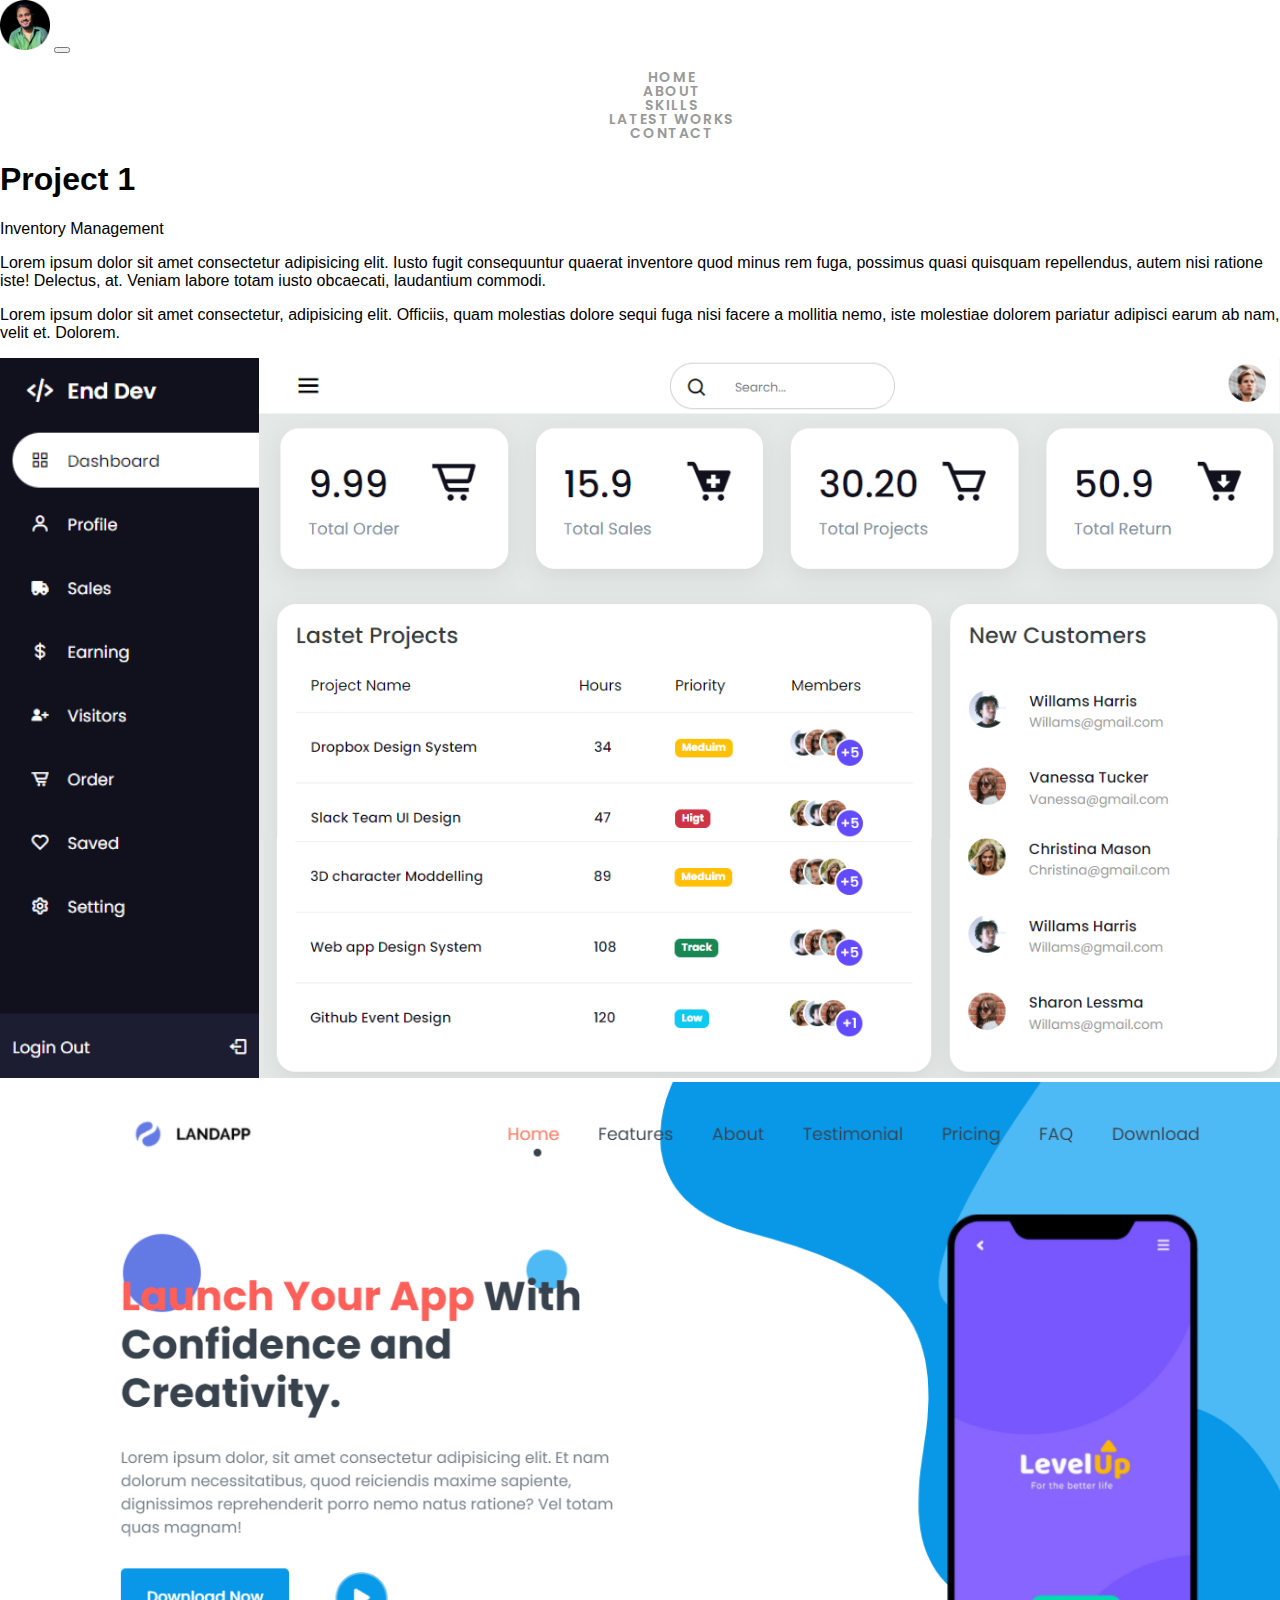
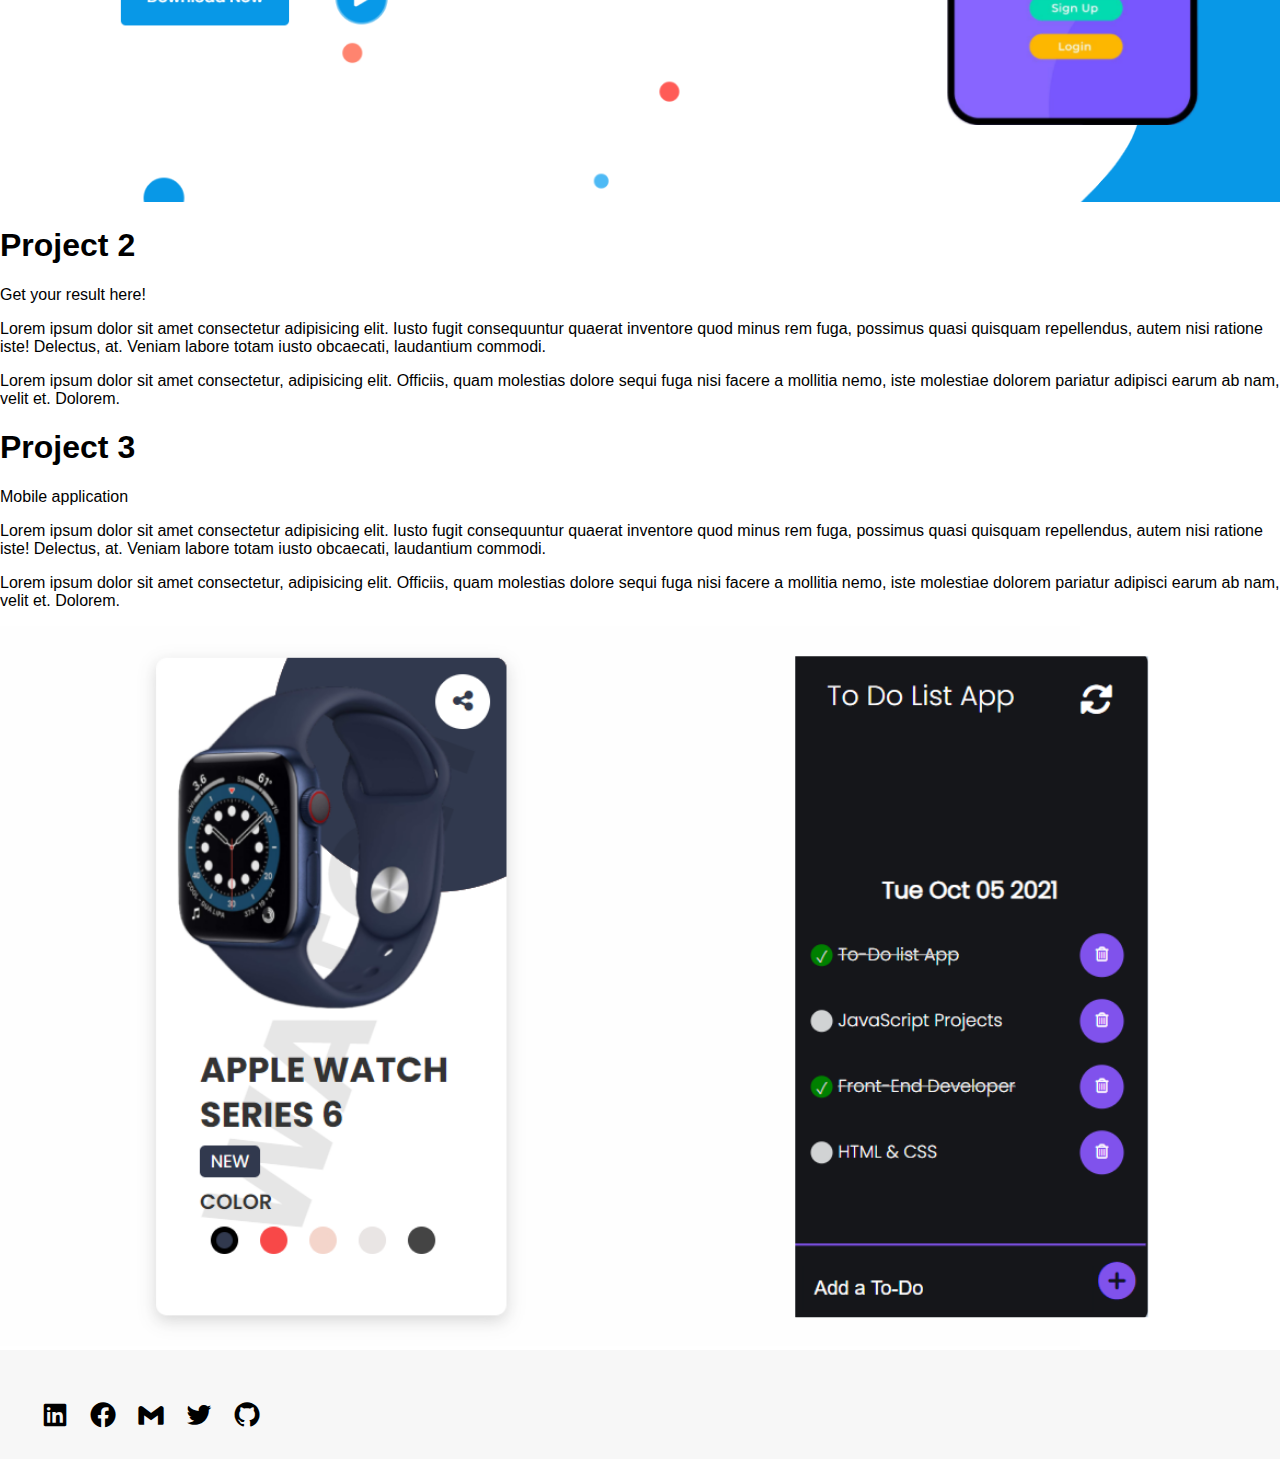
==== latest-works.html @ f3475a09 "done" ====
<!DOCTYPE html>
<html lang="en">
  <head>
    <meta charset="UTF-8" />
    <meta http-equiv="X-UA-Compatible" content="IE=edge" />
    <meta name="viewport" content="width=device-width, initial-scale=1.0" />
    <title>Arif Adnan</title>
    <!-- favicon -->
    <link rel="icon" type="image/x-icon" href="./img/logo.png" />
    <!-- Google Fonts -->
    <link
      href="https://fonts.googleapis.com/css2?family=Poppins:ital,wght@0,300;0,400;0,500;0,600;0,700;0,800;1,300;1,400;1,500;1,600;1,700&display=swap"
      rel="stylesheet"
    />
    <link
      href="https://fonts.googleapis.com/css2?family=Quicksand:wght@300&display=swap"
      rel="stylesheet"
    />
    <!-- Bootstrap CSS File -->
    <link
      href="https://cdn.jsdelivr.net/npm/bootstrap@5.1.3/dist/css/bootstrap.min.css"
      rel="stylesheet"
      integrity="sha384-1BmE4kWBq78iYhFldvKuhfTAU6auU8tT94WrHftjDbrCEXSU1oBoqyl2QvZ6jIW3"
      crossorigin="anonymous"
    />
    <!-- Box Icon -->
    <link
      href="https://unpkg.com/boxicons@2.1.1/css/boxicons.min.css"
      rel="stylesheet"
    />
    <!-- CSS Style -->
    <link rel="stylesheet" href="css/style.css" />
  </head>
  <body>
    <!-- main start -->
    <div class="main-wrapper">
      <!-- header start -->
      <div class="header">
        <!-- navbar start -->
        <nav class="navbar navbar-expand-lg bg-body-tertiary">
          <div class="container">
            <a class="navbar-brand" href="index.html">
              <img src="./img/logo.png" width="50" alt="" />
            </a>
            <button
              class="navbar-toggler"
              type="button"
              data-bs-toggle="collapse"
              data-bs-target="#navbarSupportedContent"
              aria-controls="navbarSupportedContent"
              aria-expanded="false"
              aria-label="Toggle navigation"
            >
              <span class="navbar-toggler-icon"></span>
            </button>
            <div class="collapse navbar-collapse" id="navbarSupportedContent">
              <ul class="navbar-nav ms-auto mt-2 mt-lg-0">
                <li class="nav-item">
                  <a class="nav-link" href="index.html">Home</a>
                </li>
                <li class="nav-item">
                  <a class="nav-link" href="about.html">About</a>
                </li>
                <li class="nav-item">
                  <a class="nav-link" href="skills.html">Skills</a>
                </li>
                <li class="nav-item">
                  <a class="nav-link" href="latest-works.html">Latest Works</a>
                </li>
                <li class="nav-item">
                  <a class="nav-link" href="contact.html">Contact</a>
                </li>
              </ul>
            </div>
          </div>
        </nav>
        <!-- navbar end -->
      </div>

      <!-- header end -->

      <!-- portfolio start -->
      <div class="portfolio-section">
        <!-- new website -->
        <div class="container">
          <div class="row pt-lg-5 pb-lg-5 px-5">
            <div class="col-lg-6">
              <h1 class="port-title">Project 1</h1>
              <p class="port-job">Inventory Management</p>
              <p class="port-desc">
                Lorem ipsum dolor sit amet consectetur adipisicing elit. Iusto
                fugit consequuntur quaerat inventore quod minus rem fuga,
                possimus quasi quisquam repellendus, autem nisi ratione iste!
                Delectus, at. Veniam labore totam iusto obcaecati, laudantium
                commodi.
              </p>
              <p class="port-desc">
                Lorem ipsum dolor sit amet consectetur, adipisicing elit.
                Officiis, quam molestias dolore sequi fuga nisi facere a
                mollitia nemo, iste molestiae dolorem pariatur adipisci earum ab
                nam, velit et. Dolorem.
              </p>
            </div>
            <div class="col-lg-6">
              <img src="img/latest-works/1.png" alt="" />
            </div>
          </div>
          <div class="row pt-lg-5 pb-lg-5 px-5">
            <div class="col-lg-6">
              <img src="img/latest-works/2.png" alt="" />
            </div>
            <div class="col-lg-6">
              <h1 class="port-title">Project 2</h1>
              <p class="port-job">Get your result here!</p>
              <p class="port-desc">
                Lorem ipsum dolor sit amet consectetur adipisicing elit. Iusto
                fugit consequuntur quaerat inventore quod minus rem fuga,
                possimus quasi quisquam repellendus, autem nisi ratione iste!
                Delectus, at. Veniam labore totam iusto obcaecati, laudantium
                commodi.
              </p>
              <p class="port-desc">
                Lorem ipsum dolor sit amet consectetur, adipisicing elit.
                Officiis, quam molestias dolore sequi fuga nisi facere a
                mollitia nemo, iste molestiae dolorem pariatur adipisci earum ab
                nam, velit et. Dolorem.
              </p>
            </div>
          </div>
          <div class="row pt-lg-5 pb-lg-5 px-5">
            <div class="col-lg-6">
              <h1 class="port-title">Project 3</h1>
              <p class="port-job">Mobile application</p>
              <p class="port-desc">
                Lorem ipsum dolor sit amet consectetur adipisicing elit. Iusto
                fugit consequuntur quaerat inventore quod minus rem fuga,
                possimus quasi quisquam repellendus, autem nisi ratione iste!
                Delectus, at. Veniam labore totam iusto obcaecati, laudantium
                commodi.
              </p>
              <p class="port-desc">
                Lorem ipsum dolor sit amet consectetur, adipisicing elit.
                Officiis, quam molestias dolore sequi fuga nisi facere a
                mollitia nemo, iste molestiae dolorem pariatur adipisci earum ab
                nam, velit et. Dolorem.
              </p>
            </div>
            <div class="col-lg-6">
              <img src="img/latest-works/3.png" alt="" />
            </div>
          </div>
        </div>
      </div>
      <!-- portfolio end -->
    </div>
    <!-- main end -->

    <!-- footer start -->
    <div class="footer">
      <div class="container">
        <div class="social-media text-center">
          <ul class="footer-list">
            <li>
              <a href="https://www.linkedin.com/" target="_blank"
                ><i class="bx bxl-linkedin-square"></i
              ></a>
            </li>
            <li>
              <a
                href="https://www.facebook.com/arifulislamrasel.arif"
                target="_blank"
                ><i class="bx bxl-facebook-circle"></i
              ></a>
            </li>
            <li>
              <a
                href="https://www.google.com/intl/bn/gmail/about/"
                target="_blank"
                ><i class="bx bxl-gmail"></i
              ></a>
            </li>
            <li>
              <a href="https://twitter.com/?lang=en" target="_blank"
                ><i class="bx bxl-twitter"></i
              ></a>
            </li>
            <li>
              <a href="https://github.com/arif-adnan" target="_blank"
                ><i class="bx bxl-github"></i
              ></a>
            </li>
          </ul>
        </div>
      </div>
    </div>
    <!-- footer end -->

    <!-- Bootstrap JS File -->
    <script
      src="https://cdn.jsdelivr.net/npm/bootstrap@5.1.3/dist/js/bootstrap.bundle.min.js"
      integrity="sha384-ka7Sk0Gln4gmtz2MlQnikT1wXgYsOg+OMhuP+IlRH9sENBO0LRn5q+8nbTov4+1p"
      crossorigin="anonymous"
    ></script>
  </body>
</html>
---- css/style.css ----
/* general css */
body {
  margin: 0 auto;
  padding: 0;
  box-sizing: border-box;
  font-family: "Open Sans", sans-serif;
  background: #fff;
  color: #000;
  overflow-x: hidden;
}

ul {
  list-style: none;
}

img {
  max-width: 100%;
}

/* links */
a {
  text-decoration: none !important;
  color: #999;
  transition: all 0.5s ease-in-out;
}

a:hover {
  color: #0dcaf0 !important;
}

/* navbar */

.navbar {
  position: relative;
}

.navbar-collapse {
  text-align: center;
}

.navbar-light .navbar-toggler:focus {
  color: #000;
  box-shadow: 0 0 0 2px;
}

.navbar ul li {
  position: relative;
  margin-left: 2.5rem;
  margin-right: 1rem;
}

.navbar ul li a {
  position: relative;
  display: block;
  font-family: "Poppins", sans-serif;
  font-size: 14px;
  font-weight: 600;
  line-height: 14px;
  letter-spacing: 1.6px;
  text-transform: uppercase;
  color: #999;
}

/* profile content */

section {
  padding: 86px 0;
  /* overflow: hidden; */
}

.section-title {
  padding-bottom: 30px;
}

.section-title h2 {
  font-size: 32px;
  font-weight: bolder;
  margin-bottom: 20px;
  padding-bottom: 20px;
  position: relative;
  color: #173b6c;
}

.section-title p {
  margin-bottom: 0;
}
.section-img {
  border-radius: 50%;
  width: 600px;
}
#home {
  padding-left: 200px;
  /* padding-right: 30px; */
  background-color: lightgray;
}

.name-highlight {
  color: blue;
}

.link-button {
  text-decoration: none;
  background-color: #173b6c;
  padding: 10px 20px;
  border-radius: 5px;
  color: white;
  font-weight: 700;
}

/* About */

#about {
  padding-bottom: 23px;
  background-color: lightgray;
}
.about .content h3 {
  font-weight: 700;
  font-size: 26px;
  color: #173b6c;
}
.about .content ul {
  list-style: none;
  padding: 0;
}
.about .content ul li {
  margin-bottom: 20px;
  display: flex;
  align-items: center;
}
.about .content ul strong {
  margin-right: 10px;
}
.about .content ul i {
  font-size: 16px;
  margin-right: 15px;
  color: #149ddd;
  line-height: 0;
}
.about .content p:last-child {
  margin-bottom: 0;
}

/* skills */
.skills {
  padding-left: 140px;
  background-color: lightgray;
}
.progress {
  height: 10px;
  background: white;
  border: none;
  margin-bottom: 40px;
  overflow: hidden;
  position: relative;
}

.progress-title {
  width: 80%;
  height: auto;
}
.progress-title h3 {
  font-size: 18px;
  font-weight: 500;
  color: black;
  margin: 0 0 10px;
}

.progress .progress-bar {
  animation: animate-positive 2s;
}

@-webkit-keyframes animate-positive {
  0% {
    width: 0;
  }
}
@keyframes animate-positive {
  0% {
    width: 0;
  }
}

/* Contact */
#contact {
  background-color: lightgray;
  justify-content: center;
}
#contact h2 {
  font-weight: 700;
  font-size: 26px;
  color: #173b6c;
  text-align: center;
}
.input-style {
  height: 52px;
  width: 920px;
  background-color: black;
  color: white;
}
.input-style-2 {
  height: 105px;
  width: 920px;
  background-color: black;
  color: white;
  padding-bottom: 62px;
}

.btn-style {
  margin-top: 40px;
  margin-left: 308px;
  padding: 8px 40px;
  background-color: #173b6c;
  color: white;
  border: none;
  border-radius: 5px;
}

/* contact responsiveness */
@media (max-width: 1199px) {
  #contact {
    position: static;
    width: auto;
    padding: 20px;
  }
}
@media (max-width: 991px) {
  #contact {
    position: static;
    width: auto;
    padding: 20px;
  }
  #contact .btn-style {
    position: relative;
    margin-left: -4px;
  }
}

/* footer */
.footer {
  position: relative;
  padding-top: 50px;
  background: #f7f7f7;
}

.footer .social-media .footer-list {
  position: relative;
  margin: 0 0 20px 0;
  display: inline-block;
}

.footer .social-media .footer-list li {
  float: left;
  margin-right: 10px;
}

.footer .social-media .footer-list li a {
  position: relative;
  font-size: 30px;
  font-weight: 500;
  letter-spacing: 0.5rem;
  color: #000;
}
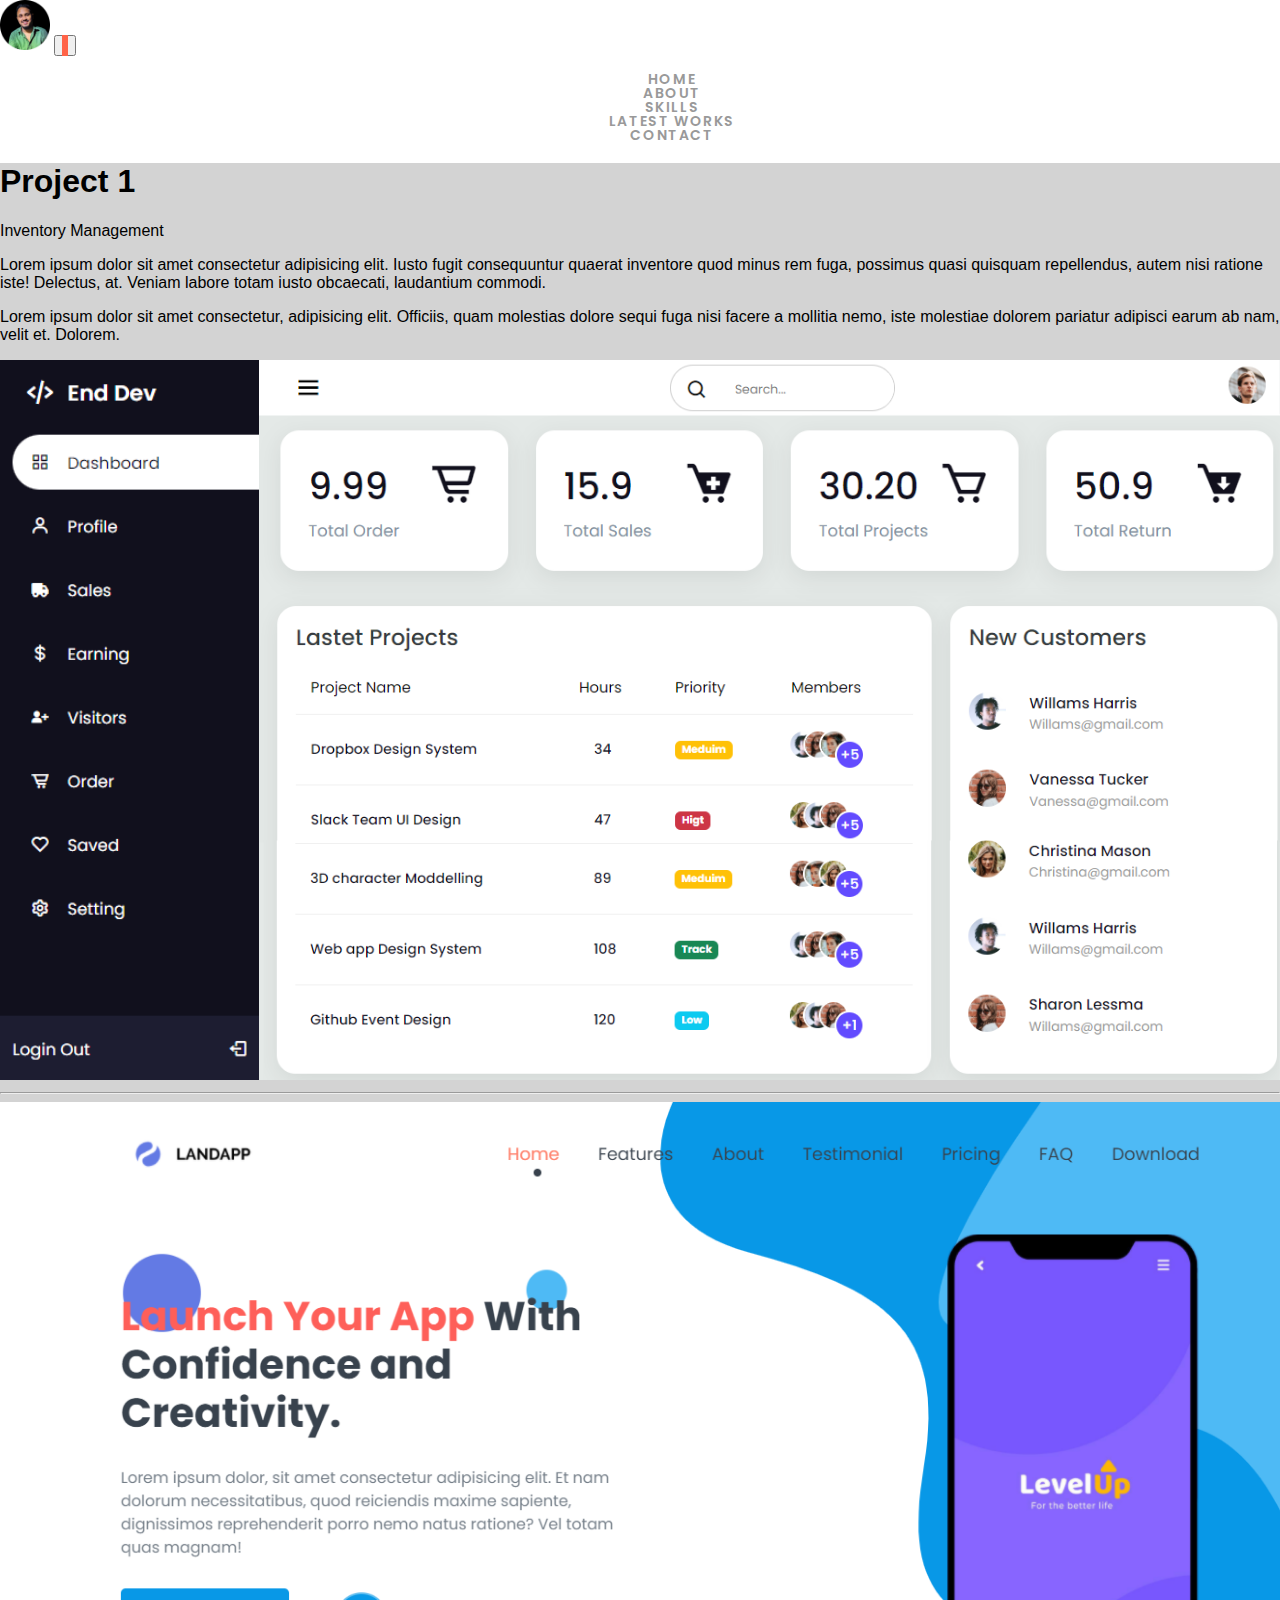
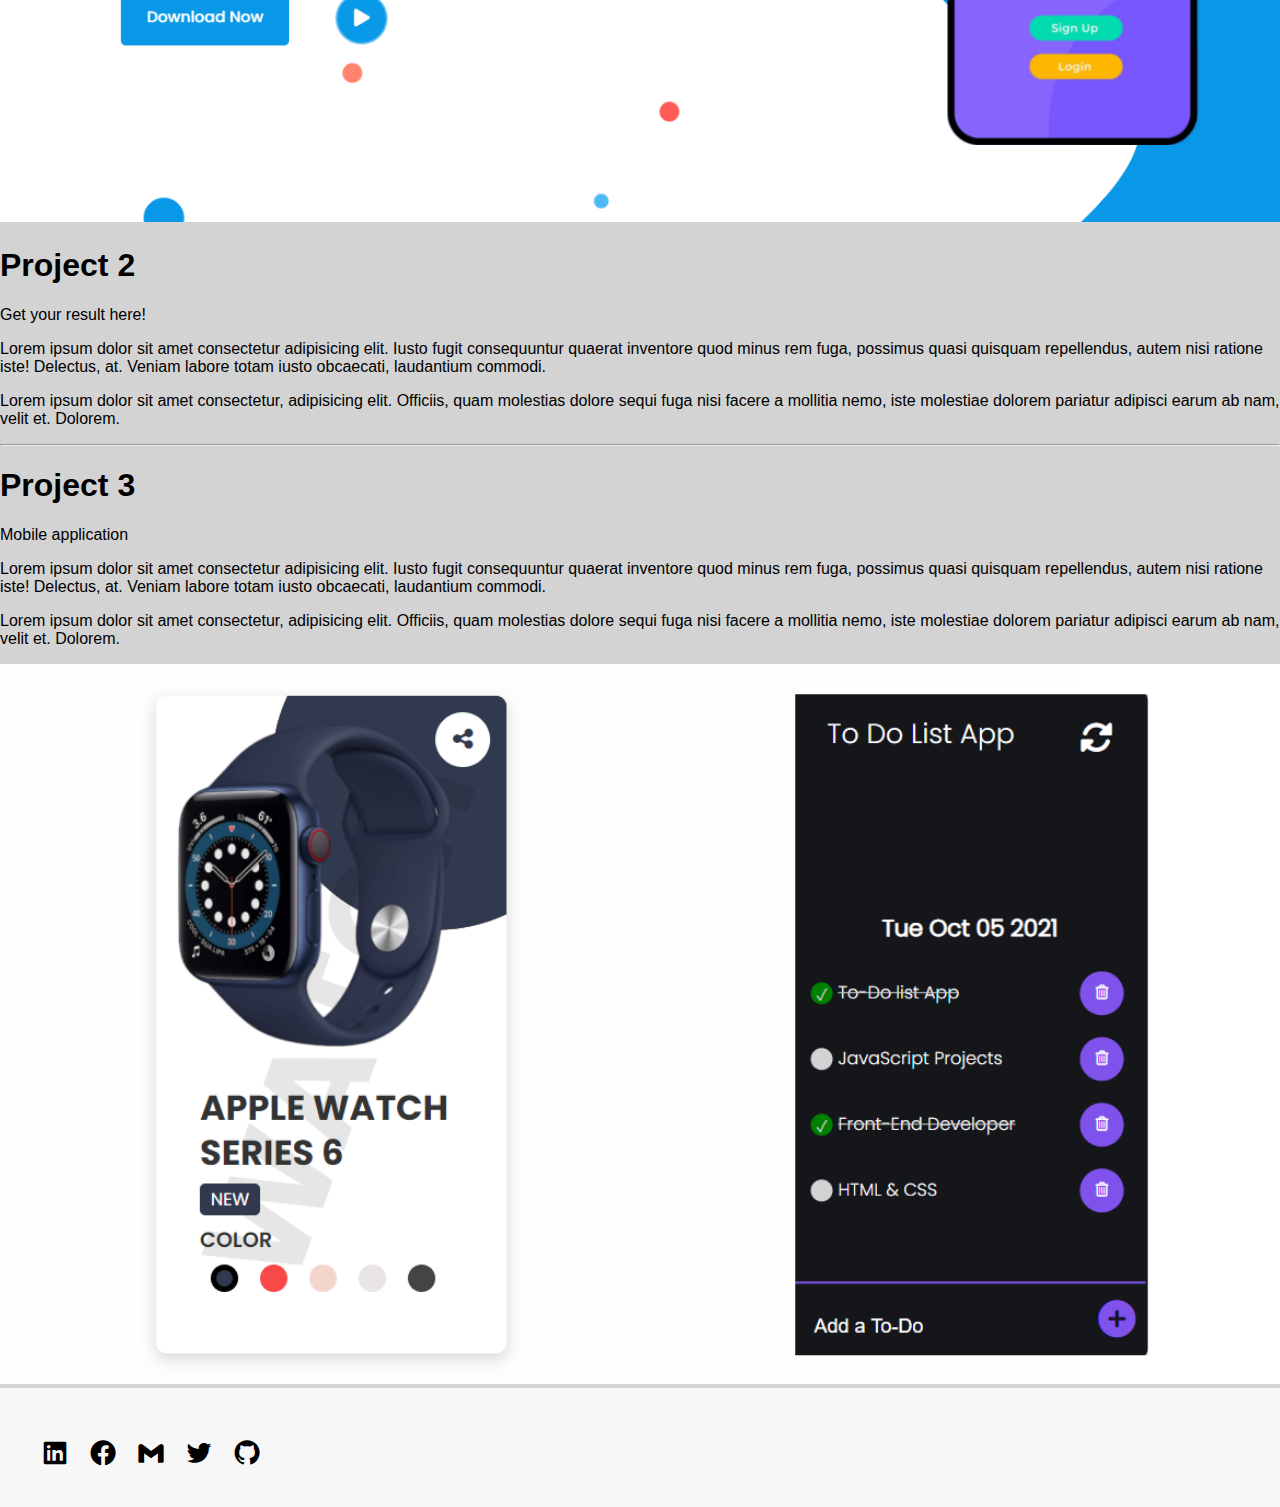
==== commit 587df5ab: "u-3" ====
--- a/latest-works.html
+++ b/latest-works.html
@@ -105,6 +105,7 @@
               <img src="img/latest-works/1.png" alt="" />
             </div>
           </div>
+          <hr />
           <div class="row pt-lg-5 pb-lg-5 px-5">
             <div class="col-lg-6">
               <img src="img/latest-works/2.png" alt="" />
@@ -127,6 +128,7 @@
               </p>
             </div>
           </div>
+          <hr />
           <div class="row pt-lg-5 pb-lg-5 px-5">
             <div class="col-lg-6">
               <h1 class="port-title">Project 3</h1>
--- a/css/style.css
+++ b/css/style.css
@@ -33,6 +33,10 @@
 .navbar {
   position: relative;
 }
+.navbar-toggler-icon {
+  background-image: url("../img/preview.gif");
+  border: 3px solid tomato;
+}
 
 .navbar-collapse {
   text-align: center;
@@ -64,8 +68,7 @@
 /* profile content */
 
 section {
-  padding: 86px 0;
-  /* overflow: hidden; */
+  padding: 80px 0;
 }
 
 .section-title {
@@ -110,7 +113,8 @@
 /* About */
 
 #about {
-  padding-bottom: 23px;
+  /* padding-bottom: 23px; */
+  padding: 45px 20px 50px 23px;
   background-color: lightgray;
 }
 .about .content h3 {
@@ -180,6 +184,11 @@
   }
 }
 
+/* latest work */
+.portfolio-section {
+  background-color: lightgray;
+}
+
 /* Contact */
 #contact {
   background-color: lightgray;
@@ -240,6 +249,7 @@
   position: relative;
   padding-top: 50px;
   background: #f7f7f7;
+  padding-bottom: 10px;
 }
 
 .footer .social-media .footer-list {
